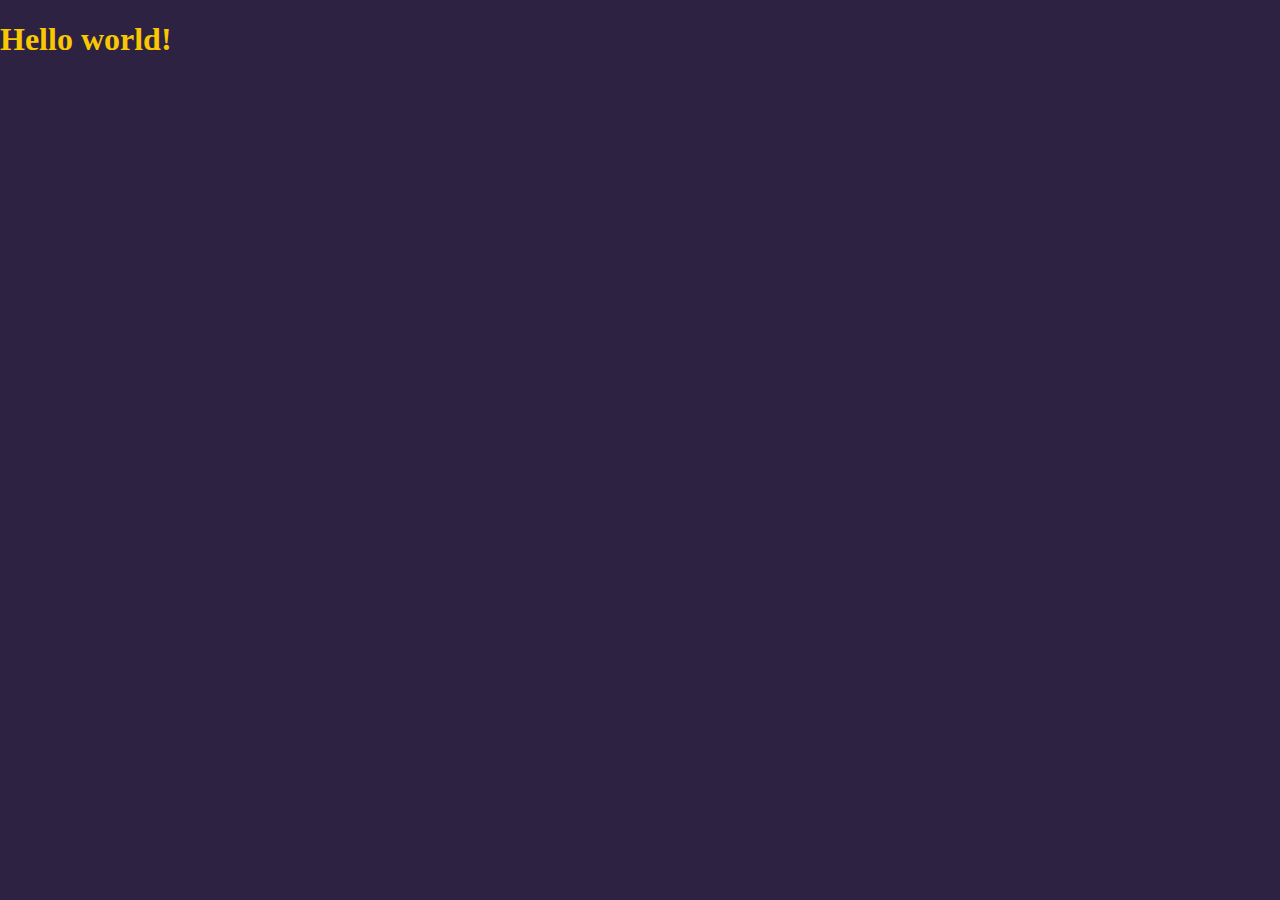
==== index.html @ 6880aee4 "Updates" ====
<!DOCTYPE html>
<html lang="en">
<head>
  <meta charset="UTF-8">
  <meta name="viewport" content="width=device-width, initial-scale=1.0">
  <meta http-equiv="X-UA-Compatible" content="ie=edge">
  <title>Document</title>
  <link rel="stylesheet" href="css/main.css">
</head>
<body>
  <h1>Hello world!</h1>
  
  <script src="js/main.js"></script>
</body>
</html>
---- css/main.css ----
/*! normalize.css v8.0.1 | MIT License | github.com/necolas/normalize.css */
/* Document
   ========================================================================== */
/**
 * 1. Correct the line height in all browsers.
 * 2. Prevent adjustments of font size after orientation changes in iOS.
 */
html {
  line-height: 1.15;
  /* 1 */
  -webkit-text-size-adjust: 100%;
  /* 2 */ }

/* Sections
   ========================================================================== */
/**
 * Remove the margin in all browsers.
 */
body {
  margin: 0; }

/**
 * Render the `main` element consistently in IE.
 */
main {
  display: block; }

/**
 * Correct the font size and margin on `h1` elements within `section` and
 * `article` contexts in Chrome, Firefox, and Safari.
 */
h1 {
  font-size: 2em;
  margin: 0.67em 0; }

/* Grouping content
   ========================================================================== */
/**
 * 1. Add the correct box sizing in Firefox.
 * 2. Show the overflow in Edge and IE.
 */
hr {
  -webkit-box-sizing: content-box;
          box-sizing: content-box;
  /* 1 */
  height: 0;
  /* 1 */
  overflow: visible;
  /* 2 */ }

/**
 * 1. Correct the inheritance and scaling of font size in all browsers.
 * 2. Correct the odd `em` font sizing in all browsers.
 */
pre {
  font-family: monospace, monospace;
  /* 1 */
  font-size: 1em;
  /* 2 */ }

/* Text-level semantics
   ========================================================================== */
/**
 * Remove the gray background on active links in IE 10.
 */
a {
  background-color: transparent; }

/**
 * 1. Remove the bottom border in Chrome 57-
 * 2. Add the correct text decoration in Chrome, Edge, IE, Opera, and Safari.
 */
abbr[title] {
  border-bottom: none;
  /* 1 */
  text-decoration: underline;
  /* 2 */
  -webkit-text-decoration: underline dotted;
          text-decoration: underline dotted;
  /* 2 */ }

/**
 * Add the correct font weight in Chrome, Edge, and Safari.
 */
b,
strong {
  font-weight: bolder; }

/**
 * 1. Correct the inheritance and scaling of font size in all browsers.
 * 2. Correct the odd `em` font sizing in all browsers.
 */
code,
kbd,
samp {
  font-family: monospace, monospace;
  /* 1 */
  font-size: 1em;
  /* 2 */ }

/**
 * Add the correct font size in all browsers.
 */
small {
  font-size: 80%; }

/**
 * Prevent `sub` and `sup` elements from affecting the line height in
 * all browsers.
 */
sub,
sup {
  font-size: 75%;
  line-height: 0;
  position: relative;
  vertical-align: baseline; }

sub {
  bottom: -0.25em; }

sup {
  top: -0.5em; }

/* Embedded content
   ========================================================================== */
/**
 * Remove the border on images inside links in IE 10.
 */
img {
  border-style: none; }

/* Forms
   ========================================================================== */
/**
 * 1. Change the font styles in all browsers.
 * 2. Remove the margin in Firefox and Safari.
 */
button,
input,
optgroup,
select,
textarea {
  font-family: inherit;
  /* 1 */
  font-size: 100%;
  /* 1 */
  line-height: 1.15;
  /* 1 */
  margin: 0;
  /* 2 */ }

/**
 * Show the overflow in IE.
 * 1. Show the overflow in Edge.
 */
button,
input {
  /* 1 */
  overflow: visible; }

/**
 * Remove the inheritance of text transform in Edge, Firefox, and IE.
 * 1. Remove the inheritance of text transform in Firefox.
 */
button,
select {
  /* 1 */
  text-transform: none; }

/**
 * Correct the inability to style clickable types in iOS and Safari.
 */
button,
[type="button"],
[type="reset"],
[type="submit"] {
  -webkit-appearance: button; }

/**
 * Remove the inner border and padding in Firefox.
 */
button::-moz-focus-inner,
[type="button"]::-moz-focus-inner,
[type="reset"]::-moz-focus-inner,
[type="submit"]::-moz-focus-inner {
  border-style: none;
  padding: 0; }

/**
 * Restore the focus styles unset by the previous rule.
 */
button:-moz-focusring,
[type="button"]:-moz-focusring,
[type="reset"]:-moz-focusring,
[type="submit"]:-moz-focusring {
  outline: 1px dotted ButtonText; }

/**
 * Correct the padding in Firefox.
 */
fieldset {
  padding: 0.35em 0.75em 0.625em; }

/**
 * 1. Correct the text wrapping in Edge and IE.
 * 2. Correct the color inheritance from `fieldset` elements in IE.
 * 3. Remove the padding so developers are not caught out when they zero out
 *    `fieldset` elements in all browsers.
 */
legend {
  -webkit-box-sizing: border-box;
          box-sizing: border-box;
  /* 1 */
  color: inherit;
  /* 2 */
  display: table;
  /* 1 */
  max-width: 100%;
  /* 1 */
  padding: 0;
  /* 3 */
  white-space: normal;
  /* 1 */ }

/**
 * Add the correct vertical alignment in Chrome, Firefox, and Opera.
 */
progress {
  vertical-align: baseline; }

/**
 * Remove the default vertical scrollbar in IE 10+.
 */
textarea {
  overflow: auto; }

/**
 * 1. Add the correct box sizing in IE 10.
 * 2. Remove the padding in IE 10.
 */
[type="checkbox"],
[type="radio"] {
  -webkit-box-sizing: border-box;
          box-sizing: border-box;
  /* 1 */
  padding: 0;
  /* 2 */ }

/**
 * Correct the cursor style of increment and decrement buttons in Chrome.
 */
[type="number"]::-webkit-inner-spin-button,
[type="number"]::-webkit-outer-spin-button {
  height: auto; }

/**
 * 1. Correct the odd appearance in Chrome and Safari.
 * 2. Correct the outline style in Safari.
 */
[type="search"] {
  -webkit-appearance: textfield;
  /* 1 */
  outline-offset: -2px;
  /* 2 */ }

/**
 * Remove the inner padding in Chrome and Safari on macOS.
 */
[type="search"]::-webkit-search-decoration {
  -webkit-appearance: none; }

/**
 * 1. Correct the inability to style clickable types in iOS and Safari.
 * 2. Change font properties to `inherit` in Safari.
 */
::-webkit-file-upload-button {
  -webkit-appearance: button;
  /* 1 */
  font: inherit;
  /* 2 */ }

/* Interactive
   ========================================================================== */
/*
 * Add the correct display in Edge, IE 10+, and Firefox.
 */
details {
  display: block; }

/*
 * Add the correct display in all browsers.
 */
summary {
  display: list-item; }

/* Misc
   ========================================================================== */
/**
 * Add the correct display in IE 10+.
 */
template {
  display: none; }

/**
 * Add the correct display in IE 10.
 */
[hidden] {
  display: none; }

html {
  -webkit-box-sizing: border-box;
          box-sizing: border-box; }

*, *:before, *:after {
  -webkit-box-sizing: inherit;
          box-sizing: inherit; }

body {
  color: #F9C802;
  background: #2D2241; }

/*# sourceMappingURL=main.css.map */
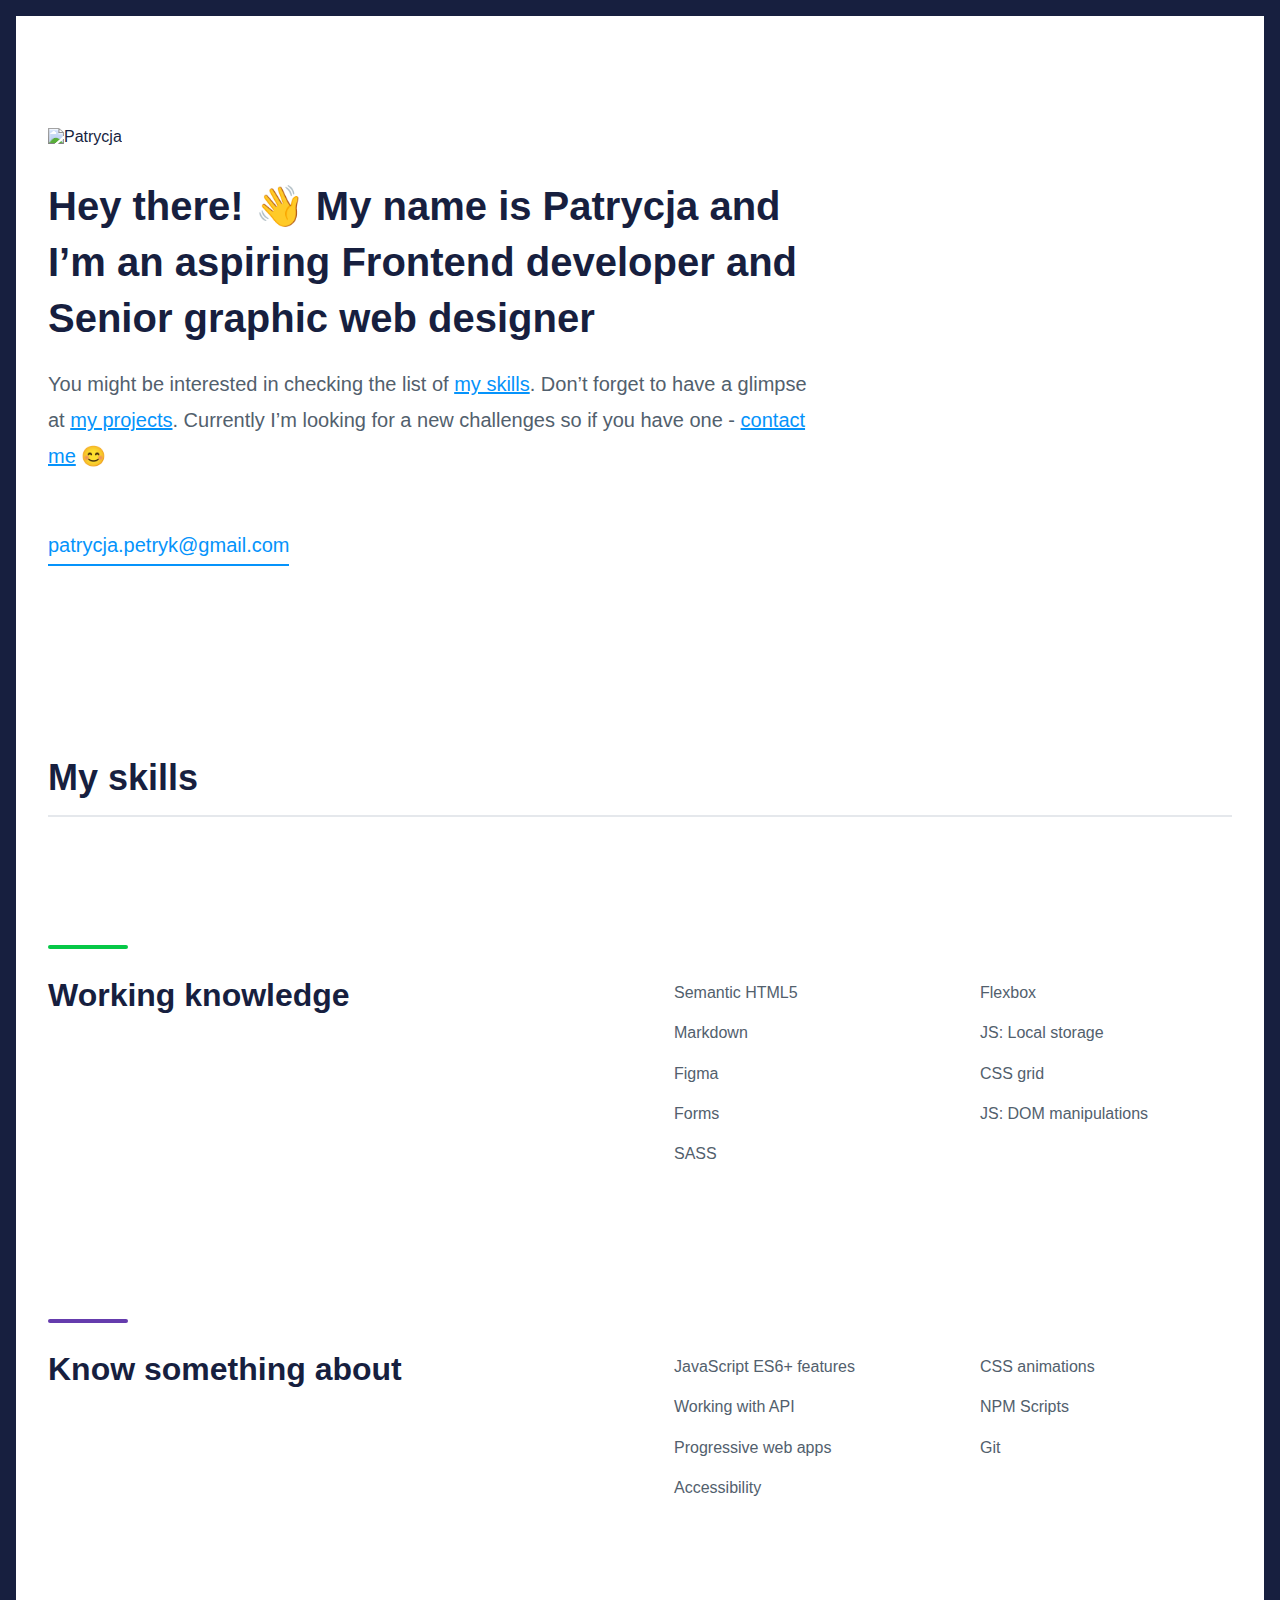
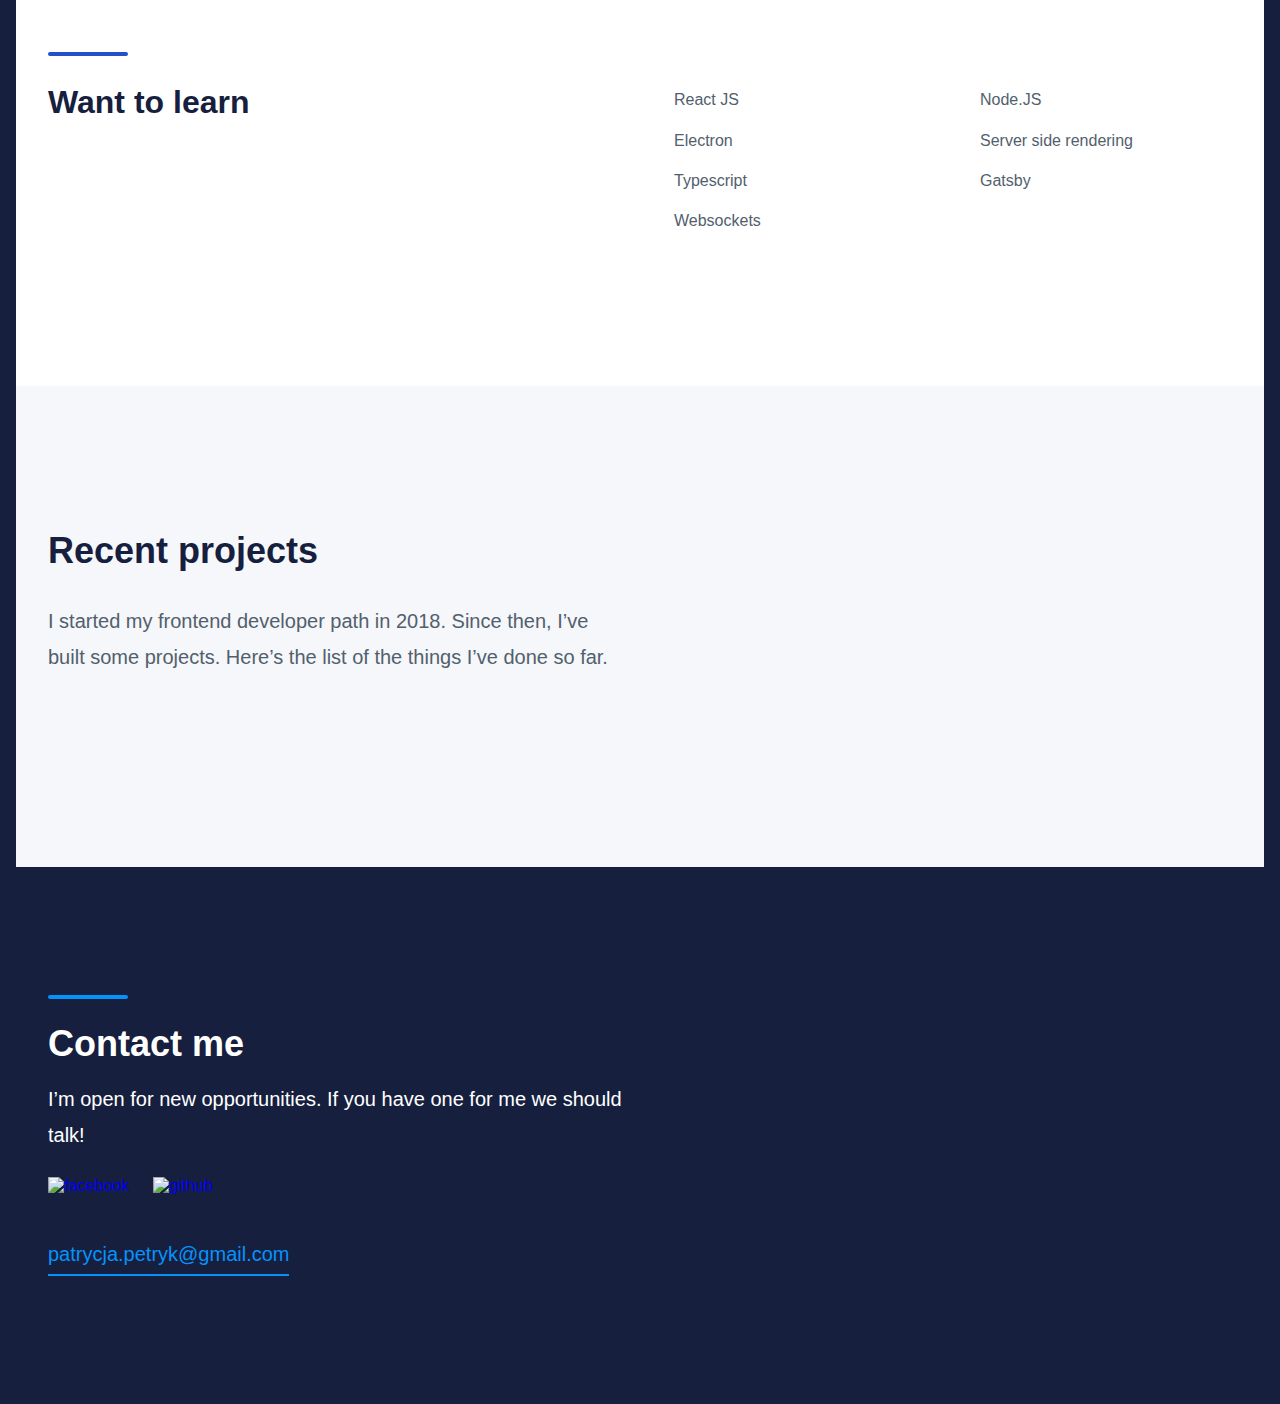
==== commit ed4b45fe: "Updates" ====
--- a/index.html
+++ b/index.html
@@ -1,15 +1,134 @@
 <!DOCTYPE html>
 <html lang="en">
+
 <head>
   <meta charset="UTF-8">
   <meta name="viewport" content="width=device-width, initial-scale=1.0">
   <meta http-equiv="X-UA-Compatible" content="ie=edge">
-  <title>Document</title>
+  <title>Patrycja Github CV</title>
   <link rel="stylesheet" href="css/main.css">
 </head>
+
 <body>
-  <h1>Hello world!</h1>
-  
+  <main>
+    <section class="hero">
+      <img src="assets/img/avatar.png" class="hero__image" alt="Patrycja" />
+
+      <h1 class="hero__title">Hey there! 👋 My name is Patrycja and I’m an aspiring Frontend developer and Senior
+        graphic web designer</h1>
+
+      <p class="hero__description">
+        You might be interested in checking the list of <a class="hero__link" href="#my-skills">my skills</a>. Don’t
+        forget to have a glimpse at <a class="hero__link" href="#my-projects">my projects</a>.
+        Currently I’m looking for a new challenges so if you have one - <a class="hero__link" href="#contact">contact
+          me</a> 😊
+      </p>
+
+      <a class="hero__mail" href="mailto:patrycja.petryk@gmail.com">patrycja.petryk@gmail.com</a>
+
+    </section>
+
+    <section id="my-skills" class="skills">
+
+      <h2 class="skills__title">My skills</h2>
+
+      <section class="skills-list">
+        <h3 class="skills-list__title">Working knowledge</h3>
+
+        <ul class="skills-list__list">
+          <li class="skills-list__item">Semantic HTML5</li>
+          <li class="skills-list__item">Flexbox
+          </li>
+          <li class="skills-list__item">Markdown</li>
+          <li class="skills-list__item">JS: Local storage</li>
+          <li class="skills-list__item">Figma</li>
+          <li class="skills-list__item">CSS grid</li>
+          <li class="skills-list__item">Forms</li>
+          <li class="skills-list__item">JS: DOM manipulations
+          </li>
+          <li class="skills-list__item">SASS</li>
+        </ul>
+
+      </section>
+
+      <section class="skills-list skills-list--violet">
+        <h3 class="skills-list__title">Know something about</h3>
+
+        <ul class="skills-list__list">
+          <li class="skills-list__item">JavaScript ES6+ features
+          </li>
+          <li class="skills-list__item">CSS animations
+          </li>
+          <li class="skills-list__item">Working with API
+          </li>
+          <li class="skills-list__item">NPM Scripts</li>
+          <li class="skills-list__item">Progressive web apps</li>
+          <li class="skills-list__item">Git
+          </li>
+          <li class="skills-list__item">Accessibility</li>
+        </ul>
+
+      </section>
+
+      <section class="skills-list skills-list--blue">
+        <h3 class="skills-list__title">Want to learn</h3>
+
+        <ul class="skills-list__list">
+          <li class="skills-list__item">React JS</li>
+          <li class="skills-list__item">Node.JS
+          </li>
+          <li class="skills-list__item">Electron</li>
+          <li class="skills-list__item">Server side rendering</li>
+          <li class="skills-list__item">Typescript</li>
+          <li class="skills-list__item">Gatsby</li>
+          <li class="skills-list__item">Websockets</li>
+        </ul>
+
+      </section>
+
+    </section>
+
+    <section id="my-projects" class="projects">
+
+      <h2 class="projects__title">Recent projects</h2>
+
+      <div class="container">
+        <p class="projects__description">I started my frontend developer path in 2018. Since then, I’ve built some
+          projects. Here’s the list of the things I’ve done so far.</p>
+        <ul class="projects-list projects-list--js">
+        </ul>
+      </div>
+
+    </section>
+
+    <footer class="contact" id="contact">
+
+      <h2 class="contact__title">Contact me</h2>
+
+      <div class="container">
+
+        <p class="contact__description">I’m open for new opportunities. If you have one for me we should talk!</p>
+
+        <ul class="social">
+          <li class="social__item">
+            <a class="social__link" href="#">
+              <img class="social__icon" src="assets/img/icon-fb.svg" alt="facebook"></a>
+          </li>
+          <li class="social__item">
+            <a class="social__link" href="#">
+              <img class="social__icon" src="assets/img/icon-github.svg" alt="github"></a>
+          </li>
+        </ul>
+
+        <a class="contact__mail" href="mailto:patrycja.petryk@gmail.com">patrycja.petryk@gmail.com</a>
+
+      </div>
+
+    </footer>
+
+  </main>
+
   <script src="js/main.js"></script>
 </body>
+
 </html>--- a/css/main.css
+++ b/css/main.css
@@ -5,6 +5,7 @@
  * 1. Correct the line height in all browsers.
  * 2. Prevent adjustments of font size after orientation changes in iOS.
  */
+@import url("https://fonts.googleapis.com/css?family=Montserrat:300,400,500,600&display=swap&subset=latin-ext");
 html {
   line-height: 1.15;
   /* 1 */
@@ -307,16 +308,312 @@
 [hidden] {
   display: none; }
 
+.contact {
+  background: #171F3F;
+  color: #fff;
+  padding-bottom: calc(8rem - 16px); }
+  .contact__description {
+    font-weight: 300;
+    font-size: 1.25rem;
+    line-height: 2.25rem;
+    max-width: 580px;
+    margin: 0 0 1.5rem; }
+  .contact__mail {
+    color: #0593FB;
+    font-weight: 500;
+    font-size: 1.25rem;
+    text-decoration: none;
+    padding-bottom: 8px;
+    border-bottom: 2px solid #0593FB;
+    display: inline-block;
+    margin: 3rem 0 0 0; }
+  .contact__title {
+    font-size: 2.25rem;
+    margin: 0 auto 1rem;
+    font-style: normal;
+    font-weight: 600;
+    padding: 8rem 16px 0;
+    max-width: 1216px; }
+    .contact__title::before {
+      content: '';
+      width: 80px;
+      height: 4px;
+      display: block;
+      background: #0593FB;
+      border-radius: 8px;
+      margin-bottom: 1.5rem; }
+
+.social {
+  list-style-type: none;
+  margin: 0;
+  padding: 0;
+  display: -webkit-box;
+  display: -ms-flexbox;
+  display: flex; }
+  .social__item + .social__item {
+    margin-left: 1.5rem; }
+  .social__link {
+    text-decoration: none; }
+
+.hero {
+  max-width: 1216px;
+  padding: calc(8rem - 16px) 16px 11.5rem;
+  margin: 0 auto; }
+  @media (max-width: 767px) {
+    .hero {
+      padding: 64px 16px 120px; } }
+  .hero__description {
+    color: #52606D;
+    font-style: normal;
+    font-weight: 300;
+    font-size: 1.25rem;
+    line-height: 2.25rem;
+    max-width: 780px;
+    margin-bottom: 3.75rem; }
+  .hero__image {
+    width: 120px;
+    height: 120px; }
+    @media (max-width: 767px) {
+      .hero__image {
+        width: 80px;
+        height: 80px; } }
+  .hero__link {
+    color: #0593FB;
+    font-weight: 500; }
+  .hero__mail {
+    color: #0593FB;
+    font-weight: 500;
+    font-size: 1.25rem;
+    text-decoration: none;
+    padding-bottom: 8px;
+    border-bottom: 2px solid #0593FB; }
+  .hero__title {
+    font-style: normal;
+    font-weight: 600;
+    font-size: 2.5rem;
+    line-height: 3.5rem;
+    max-width: 780px;
+    margin: 2rem 0 1rem; }
+    @media (max-width: 767px) {
+      .hero__title {
+        margin: 16px 0 8px; } }
+
+.projects {
+  background: #F5F7FA;
+  padding: 8rem 0; }
+  .projects__description {
+    font-weight: 300;
+    font-size: 1.25rem;
+    line-height: 2.25rem;
+    color: #52606D;
+    max-width: 580px;
+    margin: 0 0 4rem; }
+  .projects__title {
+    font-size: 2.25rem;
+    margin: 0 auto 1rem;
+    font-style: normal;
+    font-weight: 600;
+    padding: 1rem 16px;
+    max-width: 1216px; }
+
+.projects-list {
+  display: -ms-grid;
+  display: grid;
+  -ms-grid-columns: 1fr 1fr;
+  grid-template-columns: 1fr 1fr;
+  -webkit-column-gap: 1.5rem;
+     -moz-column-gap: 1.5rem;
+          column-gap: 1.5rem;
+  row-gap: 1.5rem;
+  margin: 0;
+  padding: 0;
+  list-style-type: none; }
+  @media (max-width: 767px) {
+    .projects-list {
+      grid-template-columns: repeat(auto-fill, minmax(290px, 1fr)); } }
+
+.project {
+  background: #fff;
+  -webkit-box-shadow: 0px 6px 16px rgba(24, 41, 67, 0.09);
+          box-shadow: 0px 6px 16px rgba(24, 41, 67, 0.09);
+  border-radius: 8px;
+  overflow: hidden;
+  display: -webkit-box;
+  display: -ms-flexbox;
+  display: flex;
+  -webkit-box-orient: vertical;
+  -webkit-box-direction: normal;
+      -ms-flex-direction: column;
+          flex-direction: column;
+  -webkit-box-pack: justify;
+      -ms-flex-pack: justify;
+          justify-content: space-between; }
+  .project__container {
+    padding: 3rem; }
+  .project__description {
+    font-style: normal;
+    font-weight: 300;
+    font-size: 1.125rem;
+    line-height: 2rem;
+    margin: 0; }
+  .project__footer {
+    background: #F5F7FA;
+    padding: 1rem 3rem;
+    text-align: right; }
+  .project__link {
+    color: #0593FB;
+    font-weight: 500;
+    font-size: 1.125rem;
+    text-decoration: none;
+    line-height: 2rem;
+    display: -webkit-inline-box;
+    display: -ms-inline-flexbox;
+    display: inline-flex;
+    -webkit-box-align: center;
+        -ms-flex-align: center;
+            align-items: center; }
+    .project__link + .project__link {
+      margin-left: 50px;
+      position: relative; }
+      .project__link + .project__link::after {
+        content: '';
+        height: 2rem;
+        width: 2px;
+        background: #CBD2D9;
+        display: block;
+        border-radius: 2px;
+        position: absolute;
+        left: -26px;
+        top: 2px;
+        pointer-events: none; }
+    .project__link::before {
+      content: '';
+      display: block;
+      margin-right: 8px;
+      width: 24px;
+      height: 24px;
+      background: url("../assets/img/demo.svg") center center no-repeat; }
+    .project__link--code::before {
+      background: url("../assets/img/source.svg") center center no-repeat; }
+  .project__title {
+    font-style: normal;
+    font-weight: 600;
+    font-size: 1.25rem;
+    line-height: 2.25rem;
+    margin: 1rem 0 .5rem; }
+
+.skills {
+  max-width: 1216px;
+  padding: 0 16px;
+  margin: 0 auto 8rem; }
+  .skills__title {
+    font-size: 2.25rem;
+    margin: 0;
+    font-style: normal;
+    font-weight: 600;
+    padding: 1rem 0;
+    border-bottom: 2px solid #E5E8EC; }
+    @media (max-width: 767px) {
+      .skills__title {
+        text-align: center; } }
+
+.skills-list {
+  display: -ms-grid;
+  display: grid;
+  padding: 8rem 0 0;
+  -ms-grid-columns: 1fr 1fr;
+  grid-template-columns: 1fr 1fr;
+  -webkit-column-gap: .5rem;
+     -moz-column-gap: .5rem;
+          column-gap: .5rem; }
+  @media (max-width: 767px) {
+    .skills-list {
+      -ms-grid-columns: 1fr;
+      grid-template-columns: 1fr;
+      padding: 5rem 0 0; } }
+  .skills-list__item {
+    color: #52606D;
+    padding: 11px 0 11px 30px;
+    position: relative; }
+    @media (max-width: 767px) {
+      .skills-list__item {
+        padding-left: 20px; } }
+    .skills-list__item::before {
+      position: absolute;
+      top: 10px;
+      left: 0;
+      content: '';
+      display: block;
+      width: 18px;
+      height: 18px;
+      background: url("../assets/img/check-green.svg"); }
+      .skills-list--violet .skills-list__item::before {
+        background-image: url("../assets/img/check-violet.svg"); }
+      .skills-list--blue .skills-list__item::before {
+        background-image: url("../assets/img/check-blue.svg"); }
+      @media (max-width: 767px) {
+        .skills-list__item::before {
+          width: 12px;
+          height: 12px;
+          top: 11px;
+          background-size: contain; } }
+  .skills-list__list {
+    display: -ms-grid;
+    display: grid;
+    grid-template-columns: repeat(auto-fill, minmax(260px, 1fr));
+    list-style-type: none;
+    padding: 0;
+    margin-top: calc(1.5rem + 4px);
+    -webkit-column-gap: 1.5rem;
+       -moz-column-gap: 1.5rem;
+            column-gap: 1.5rem; }
+  .skills-list__title {
+    font-weight: 600;
+    font-size: 2rem;
+    line-height: 2.75rem;
+    margin: 0; }
+    .skills-list__title::before {
+      content: '';
+      width: 80px;
+      height: 4px;
+      display: block;
+      background: #06C847;
+      border-radius: 8px;
+      margin-bottom: 1.5rem; }
+      .skills-list--violet .skills-list__title::before {
+        background: #653CAD; }
+      .skills-list--blue .skills-list__title::before {
+        background: #2251CC; }
+
 html {
   -webkit-box-sizing: border-box;
-          box-sizing: border-box; }
-
-*, *:before, *:after {
+          box-sizing: border-box;
+  font-size: 16px;
+  scroll-behavior: smooth; }
+  @media (max-width: 767px) {
+    html {
+      font-size: 11px; } }
+
+*,
+*:before,
+*:after {
   -webkit-box-sizing: inherit;
           box-sizing: inherit; }
 
 body {
-  color: #F9C802;
-  background: #2D2241; }
+  color: #171F3F;
+  background: #fff;
+  font-family: 'Poppins', sans-serif;
+  border: 16px solid #171F3F;
+  -webkit-font-smoothing: antialiased;
+  -moz-osx-font-smoothing: grayscale; }
+  @media (max-width: 767px) {
+    body {
+      border: none; } }
+
+.container {
+  max-width: 1216px;
+  padding: 0 16px;
+  margin: 0 auto; }
 
 /*# sourceMappingURL=main.css.map */
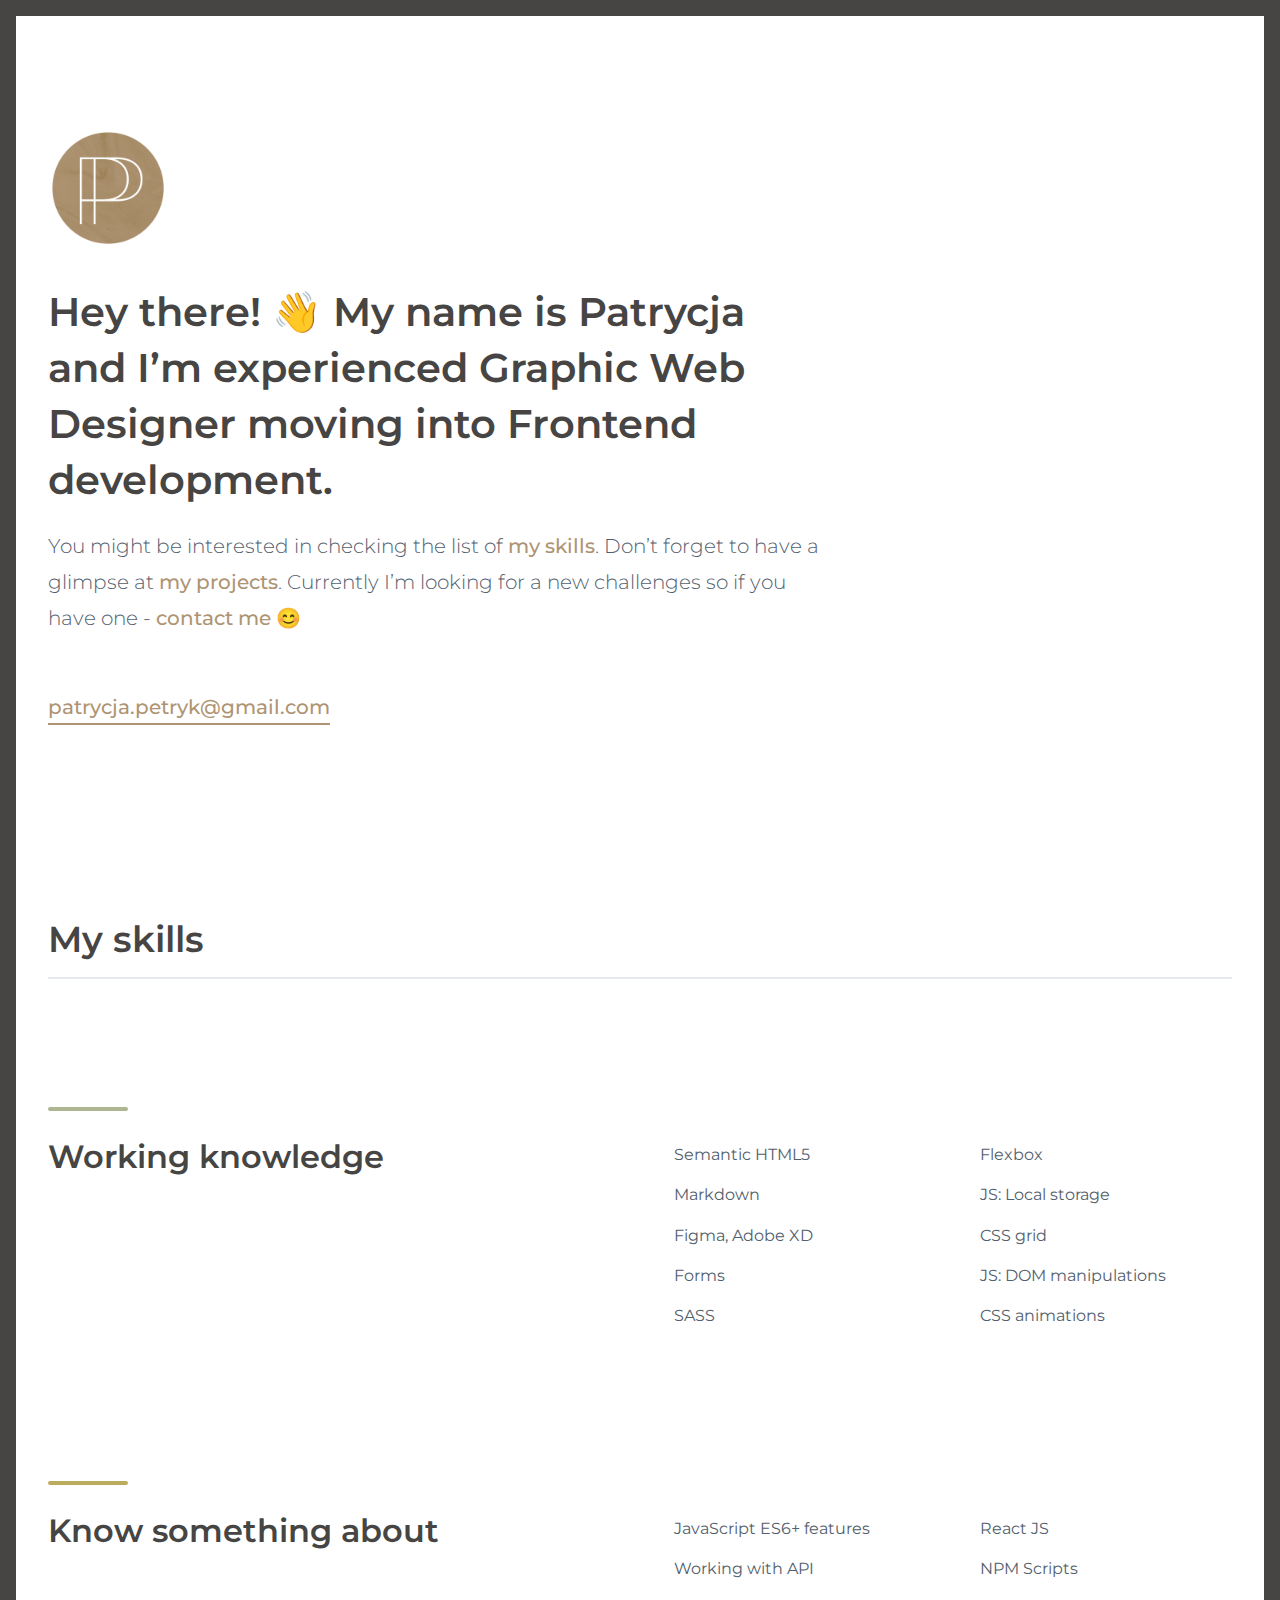
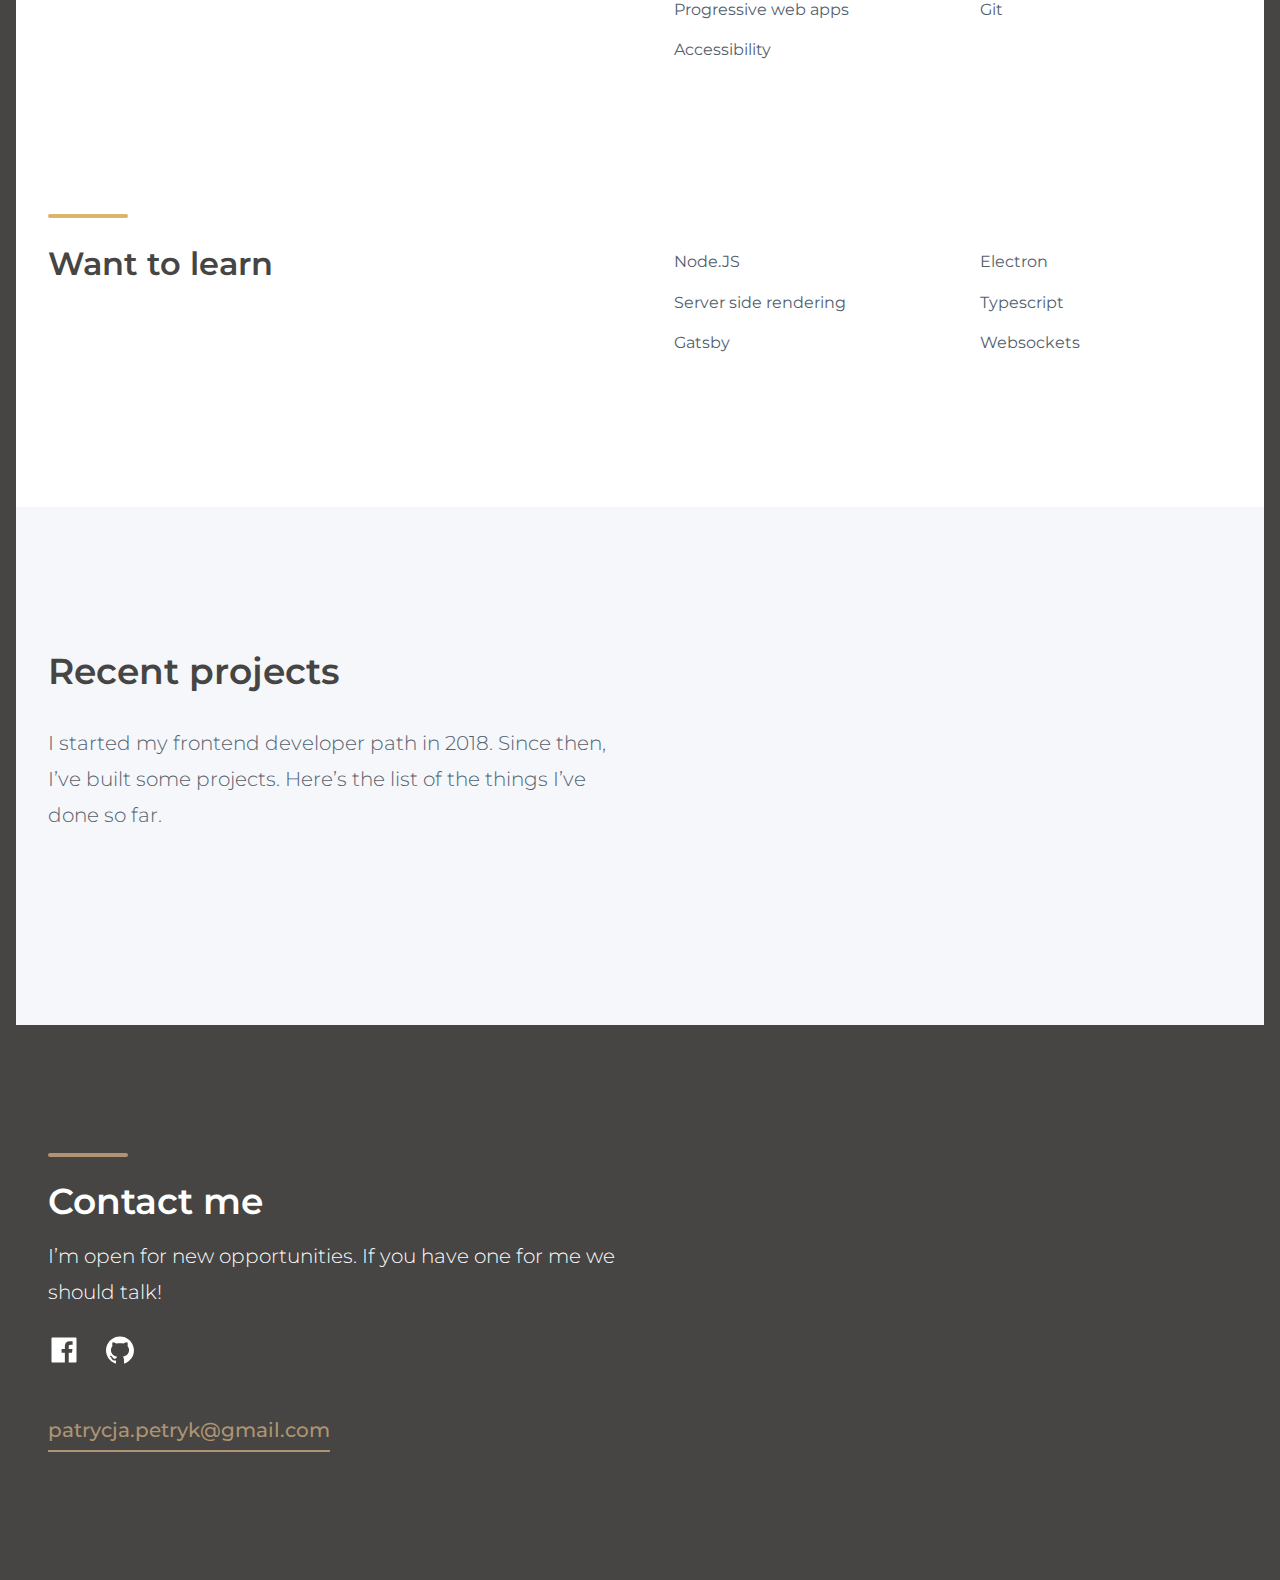
==== commit bc4327a5: "Updates" ====
--- a/index.html
+++ b/index.html
@@ -1,134 +1,133 @@
 <!DOCTYPE html>
 <html lang="en">
+	<head>
+		<meta charset="UTF-8" />
+		<meta name="viewport" content="width=device-width, initial-scale=1.0" />
+		<meta http-equiv="X-UA-Compatible" content="ie=edge" />
+		<title>Patrycja Github CV</title>
+		<link rel="stylesheet" href="css/main.css" />
+	</head>
 
-<head>
-  <meta charset="UTF-8">
-  <meta name="viewport" content="width=device-width, initial-scale=1.0">
-  <meta http-equiv="X-UA-Compatible" content="ie=edge">
-  <title>Patrycja Github CV</title>
-  <link rel="stylesheet" href="css/main.css">
-</head>
+	<body>
+		<main>
+			<section class="hero">
+				<!-- <img src="assets/img/avatar.png" class="hero__image" alt="Patrycja" /> -->
+				<img src="assets/img/ppr.png" class="hero__image" alt="Patrycja" />
 
-<body>
-  <main>
-    <section class="hero">
-      <img src="assets/img/avatar.png" class="hero__image" alt="Patrycja" />
+				<h1 class="hero__title">
+					Hey there! 👋 My name is Patrycja and I’m experienced Graphic Web
+					Designer moving into Frontend development.
+				</h1>
 
-      <h1 class="hero__title">Hey there! 👋 My name is Patrycja and I’m an aspiring Frontend developer and Senior
-        graphic web designer</h1>
+				<p class="hero__description">
+					You might be interested in checking the list of
+					<a class="hero__link" href="#my-skills">my skills</a>. Don’t forget to
+					have a glimpse at
+					<a class="hero__link" href="#my-projects">my projects</a>. Currently
+					I’m looking for a new challenges so if you have one -
+					<a class="hero__link" href="#contact">contact me</a> 😊
+				</p>
 
-      <p class="hero__description">
-        You might be interested in checking the list of <a class="hero__link" href="#my-skills">my skills</a>. Don’t
-        forget to have a glimpse at <a class="hero__link" href="#my-projects">my projects</a>.
-        Currently I’m looking for a new challenges so if you have one - <a class="hero__link" href="#contact">contact
-          me</a> 😊
-      </p>
+				<a class="hero__mail" href="mailto:patrycja.petryk@gmail.com"
+					>patrycja.petryk@gmail.com</a
+				>
+			</section>
 
-      <a class="hero__mail" href="mailto:patrycja.petryk@gmail.com">patrycja.petryk@gmail.com</a>
+			<section id="my-skills" class="skills">
+				<h2 class="skills__title">My skills</h2>
 
-    </section>
+				<section class="skills-list">
+					<h3 class="skills-list__title">Working knowledge</h3>
 
-    <section id="my-skills" class="skills">
+					<ul class="skills-list__list">
+						<li class="skills-list__item">Semantic HTML5</li>
+						<li class="skills-list__item">Flexbox</li>
+						<li class="skills-list__item">Markdown</li>
+						<li class="skills-list__item">JS: Local storage</li>
+						<li class="skills-list__item">Figma, Adobe XD</li>
+						<li class="skills-list__item">CSS grid</li>
+						<li class="skills-list__item">Forms</li>
+						<li class="skills-list__item">JS: DOM manipulations</li>
+						<li class="skills-list__item">SASS</li>
+						<li class="skills-list__item">CSS animations</li>
+					</ul>
+				</section>
 
-      <h2 class="skills__title">My skills</h2>
+				<section class="skills-list skills-list--yellow">
+					<h3 class="skills-list__title">Know something about</h3>
 
-      <section class="skills-list">
-        <h3 class="skills-list__title">Working knowledge</h3>
+					<ul class="skills-list__list">
+						<li class="skills-list__item">JavaScript ES6+ features</li>
+						<li class="skills-list__item">React JS</li>
+						<li class="skills-list__item">Working with API</li>
+						<li class="skills-list__item">NPM Scripts</li>
+						<li class="skills-list__item">Progressive web apps</li>
+						<li class="skills-list__item">Git</li>
+						<li class="skills-list__item">Accessibility</li>
+					</ul>
+				</section>
 
-        <ul class="skills-list__list">
-          <li class="skills-list__item">Semantic HTML5</li>
-          <li class="skills-list__item">Flexbox
-          </li>
-          <li class="skills-list__item">Markdown</li>
-          <li class="skills-list__item">JS: Local storage</li>
-          <li class="skills-list__item">Figma</li>
-          <li class="skills-list__item">CSS grid</li>
-          <li class="skills-list__item">Forms</li>
-          <li class="skills-list__item">JS: DOM manipulations
-          </li>
-          <li class="skills-list__item">SASS</li>
-        </ul>
+				<section class="skills-list skills-list--happy-yellow">
+					<h3 class="skills-list__title">Want to learn</h3>
 
-      </section>
+					<ul class="skills-list__list">
+						<li class="skills-list__item">Node.JS</li>
+						<li class="skills-list__item">Electron</li>
+						<li class="skills-list__item">Server side rendering</li>
+						<li class="skills-list__item">Typescript</li>
+						<li class="skills-list__item">Gatsby</li>
+						<li class="skills-list__item">Websockets</li>
+					</ul>
+				</section>
+			</section>
 
-      <section class="skills-list skills-list--violet">
-        <h3 class="skills-list__title">Know something about</h3>
+			<section id="my-projects" class="projects">
+				<h2 class="projects__title">Recent projects</h2>
 
-        <ul class="skills-list__list">
-          <li class="skills-list__item">JavaScript ES6+ features
-          </li>
-          <li class="skills-list__item">CSS animations
-          </li>
-          <li class="skills-list__item">Working with API
-          </li>
-          <li class="skills-list__item">NPM Scripts</li>
-          <li class="skills-list__item">Progressive web apps</li>
-          <li class="skills-list__item">Git
-          </li>
-          <li class="skills-list__item">Accessibility</li>
-        </ul>
+				<div class="container">
+					<p class="projects__description">
+						I started my frontend developer path in 2018. Since then, I’ve built
+						some projects. Here’s the list of the things I’ve done so far.
+					</p>
+					<ul class="projects-list projects-list--js"></ul>
+				</div>
+			</section>
 
-      </section>
+			<footer class="contact" id="contact">
+				<h2 class="contact__title">Contact me</h2>
 
-      <section class="skills-list skills-list--blue">
-        <h3 class="skills-list__title">Want to learn</h3>
+				<div class="container">
+					<p class="contact__description">
+						I’m open for new opportunities. If you have one for me we should
+						talk!
+					</p>
 
-        <ul class="skills-list__list">
-          <li class="skills-list__item">React JS</li>
-          <li class="skills-list__item">Node.JS
-          </li>
-          <li class="skills-list__item">Electron</li>
-          <li class="skills-list__item">Server side rendering</li>
-          <li class="skills-list__item">Typescript</li>
-          <li class="skills-list__item">Gatsby</li>
-          <li class="skills-list__item">Websockets</li>
-        </ul>
+					<ul class="social">
+						<li class="social__item">
+							<a class="social__link" href="#">
+								<img
+									class="social__icon"
+									src="assets/img/icon-fb.svg"
+									alt="facebook"
+							/></a>
+						</li>
+						<li class="social__item">
+							<a class="social__link" href="#">
+								<img
+									class="social__icon"
+									src="assets/img/icon-github.svg"
+									alt="github"
+							/></a>
+						</li>
+					</ul>
 
-      </section>
+					<a class="contact__mail" href="mailto:patrycja.petryk@gmail.com"
+						>patrycja.petryk@gmail.com</a
+					>
+				</div>
+			</footer>
+		</main>
 
-    </section>
-
-    <section id="my-projects" class="projects">
-
-      <h2 class="projects__title">Recent projects</h2>
-
-      <div class="container">
-        <p class="projects__description">I started my frontend developer path in 2018. Since then, I’ve built some
-          projects. Here’s the list of the things I’ve done so far.</p>
-        <ul class="projects-list projects-list--js">
-        </ul>
-      </div>
-
-    </section>
-
-    <footer class="contact" id="contact">
-
-      <h2 class="contact__title">Contact me</h2>
-
-      <div class="container">
-
-        <p class="contact__description">I’m open for new opportunities. If you have one for me we should talk!</p>
-
-        <ul class="social">
-          <li class="social__item">
-            <a class="social__link" href="#">
-              <img class="social__icon" src="assets/img/icon-fb.svg" alt="facebook"></a>
-          </li>
-          <li class="social__item">
-            <a class="social__link" href="#">
-              <img class="social__icon" src="assets/img/icon-github.svg" alt="github"></a>
-          </li>
-        </ul>
-
-        <a class="contact__mail" href="mailto:patrycja.petryk@gmail.com">patrycja.petryk@gmail.com</a>
-
-      </div>
-
-    </footer>
-
-  </main>
-
-  <script src="js/main.js"></script>
-</body>
-
-</html>+		<script src="js/main.js"></script>
+	</body>
+</html>
--- a/css/main.css
+++ b/css/main.css
@@ -309,7 +309,7 @@
   display: none; }
 
 .contact {
-  background: #171F3F;
+  background: #464543;
   color: #fff;
   padding-bottom: calc(8rem - 16px); }
   .contact__description {
@@ -319,12 +319,12 @@
     max-width: 580px;
     margin: 0 0 1.5rem; }
   .contact__mail {
-    color: #0593FB;
+    color: #ae9473;
     font-weight: 500;
     font-size: 1.25rem;
     text-decoration: none;
     padding-bottom: 8px;
-    border-bottom: 2px solid #0593FB;
+    border-bottom: 2px solid #ae9473;
     display: inline-block;
     margin: 3rem 0 0 0; }
   .contact__title {
@@ -335,11 +335,11 @@
     padding: 8rem 16px 0;
     max-width: 1216px; }
     .contact__title::before {
-      content: '';
+      content: "";
       width: 80px;
       height: 4px;
       display: block;
-      background: #0593FB;
+      background: #ae9473;
       border-radius: 8px;
       margin-bottom: 1.5rem; }
 
@@ -363,7 +363,7 @@
     .hero {
       padding: 64px 16px 120px; } }
   .hero__description {
-    color: #52606D;
+    color: #52606d;
     font-style: normal;
     font-weight: 300;
     font-size: 1.25rem;
@@ -378,15 +378,16 @@
         width: 80px;
         height: 80px; } }
   .hero__link {
-    color: #0593FB;
-    font-weight: 500; }
+    color: #ae9473;
+    font-weight: 500;
+    text-decoration: none; }
   .hero__mail {
-    color: #0593FB;
+    color: #ae9473;
     font-weight: 500;
     font-size: 1.25rem;
     text-decoration: none;
-    padding-bottom: 8px;
-    border-bottom: 2px solid #0593FB; }
+    padding-bottom: 4px;
+    border-bottom: 2px solid #ae9473; }
   .hero__title {
     font-style: normal;
     font-weight: 600;
@@ -399,13 +400,13 @@
         margin: 16px 0 8px; } }
 
 .projects {
-  background: #F5F7FA;
+  background: #f5f7fa;
   padding: 8rem 0; }
   .projects__description {
     font-weight: 300;
     font-size: 1.25rem;
     line-height: 2.25rem;
-    color: #52606D;
+    color: #52606d;
     max-width: 580px;
     margin: 0 0 4rem; }
   .projects__title {
@@ -434,8 +435,8 @@
 
 .project {
   background: #fff;
-  -webkit-box-shadow: 0px 6px 16px rgba(24, 41, 67, 0.09);
-          box-shadow: 0px 6px 16px rgba(24, 41, 67, 0.09);
+  -webkit-box-shadow: 0px 0px 16px rgba(24, 41, 67, 0.07);
+          box-shadow: 0px 0px 16px rgba(24, 41, 67, 0.07);
   border-radius: 8px;
   overflow: hidden;
   display: -webkit-box;
@@ -457,11 +458,11 @@
     line-height: 2rem;
     margin: 0; }
   .project__footer {
-    background: #F5F7FA;
+    background: #f5f7fa;
     padding: 1rem 3rem;
     text-align: right; }
   .project__link {
-    color: #0593FB;
+    color: #ae9473;
     font-weight: 500;
     font-size: 1.125rem;
     text-decoration: none;
@@ -476,10 +477,10 @@
       margin-left: 50px;
       position: relative; }
       .project__link + .project__link::after {
-        content: '';
+        content: "";
         height: 2rem;
         width: 2px;
-        background: #CBD2D9;
+        background: #cbd2d9;
         display: block;
         border-radius: 2px;
         position: absolute;
@@ -487,7 +488,7 @@
         top: 2px;
         pointer-events: none; }
     .project__link::before {
-      content: '';
+      content: "";
       display: block;
       margin-right: 8px;
       width: 24px;
@@ -500,7 +501,7 @@
     font-weight: 600;
     font-size: 1.25rem;
     line-height: 2.25rem;
-    margin: 1rem 0 .5rem; }
+    margin: 1rem 0 0.5rem; }
 
 .skills {
   max-width: 1216px;
@@ -512,7 +513,7 @@
     font-style: normal;
     font-weight: 600;
     padding: 1rem 0;
-    border-bottom: 2px solid #E5E8EC; }
+    border-bottom: 2px solid #e5e8ec; }
     @media (max-width: 767px) {
       .skills__title {
         text-align: center; } }
@@ -523,40 +524,21 @@
   padding: 8rem 0 0;
   -ms-grid-columns: 1fr 1fr;
   grid-template-columns: 1fr 1fr;
-  -webkit-column-gap: .5rem;
-     -moz-column-gap: .5rem;
-          column-gap: .5rem; }
+  -webkit-column-gap: 0.5rem;
+     -moz-column-gap: 0.5rem;
+          column-gap: 0.5rem; }
   @media (max-width: 767px) {
     .skills-list {
       -ms-grid-columns: 1fr;
       grid-template-columns: 1fr;
       padding: 5rem 0 0; } }
   .skills-list__item {
-    color: #52606D;
+    color: #52606d;
     padding: 11px 0 11px 30px;
     position: relative; }
     @media (max-width: 767px) {
       .skills-list__item {
         padding-left: 20px; } }
-    .skills-list__item::before {
-      position: absolute;
-      top: 10px;
-      left: 0;
-      content: '';
-      display: block;
-      width: 18px;
-      height: 18px;
-      background: url("../assets/img/check-green.svg"); }
-      .skills-list--violet .skills-list__item::before {
-        background-image: url("../assets/img/check-violet.svg"); }
-      .skills-list--blue .skills-list__item::before {
-        background-image: url("../assets/img/check-blue.svg"); }
-      @media (max-width: 767px) {
-        .skills-list__item::before {
-          width: 12px;
-          height: 12px;
-          top: 11px;
-          background-size: contain; } }
   .skills-list__list {
     display: -ms-grid;
     display: grid;
@@ -573,17 +555,17 @@
     line-height: 2.75rem;
     margin: 0; }
     .skills-list__title::before {
-      content: '';
+      content: "";
       width: 80px;
       height: 4px;
       display: block;
-      background: #06C847;
+      background: #adb591;
       border-radius: 8px;
       margin-bottom: 1.5rem; }
-      .skills-list--violet .skills-list__title::before {
-        background: #653CAD; }
-      .skills-list--blue .skills-list__title::before {
-        background: #2251CC; }
+      .skills-list--yellow .skills-list__title::before {
+        background: #bcac5e; }
+      .skills-list--happy-yellow .skills-list__title::before {
+        background: #dab56b; }
 
 html {
   -webkit-box-sizing: border-box;
@@ -601,10 +583,10 @@
           box-sizing: inherit; }
 
 body {
-  color: #171F3F;
+  color: #464543;
   background: #fff;
-  font-family: 'Poppins', sans-serif;
-  border: 16px solid #171F3F;
+  font-family: "Montserrat", sans-serif;
+  border: 16px solid #464543;
   -webkit-font-smoothing: antialiased;
   -moz-osx-font-smoothing: grayscale; }
   @media (max-width: 767px) {
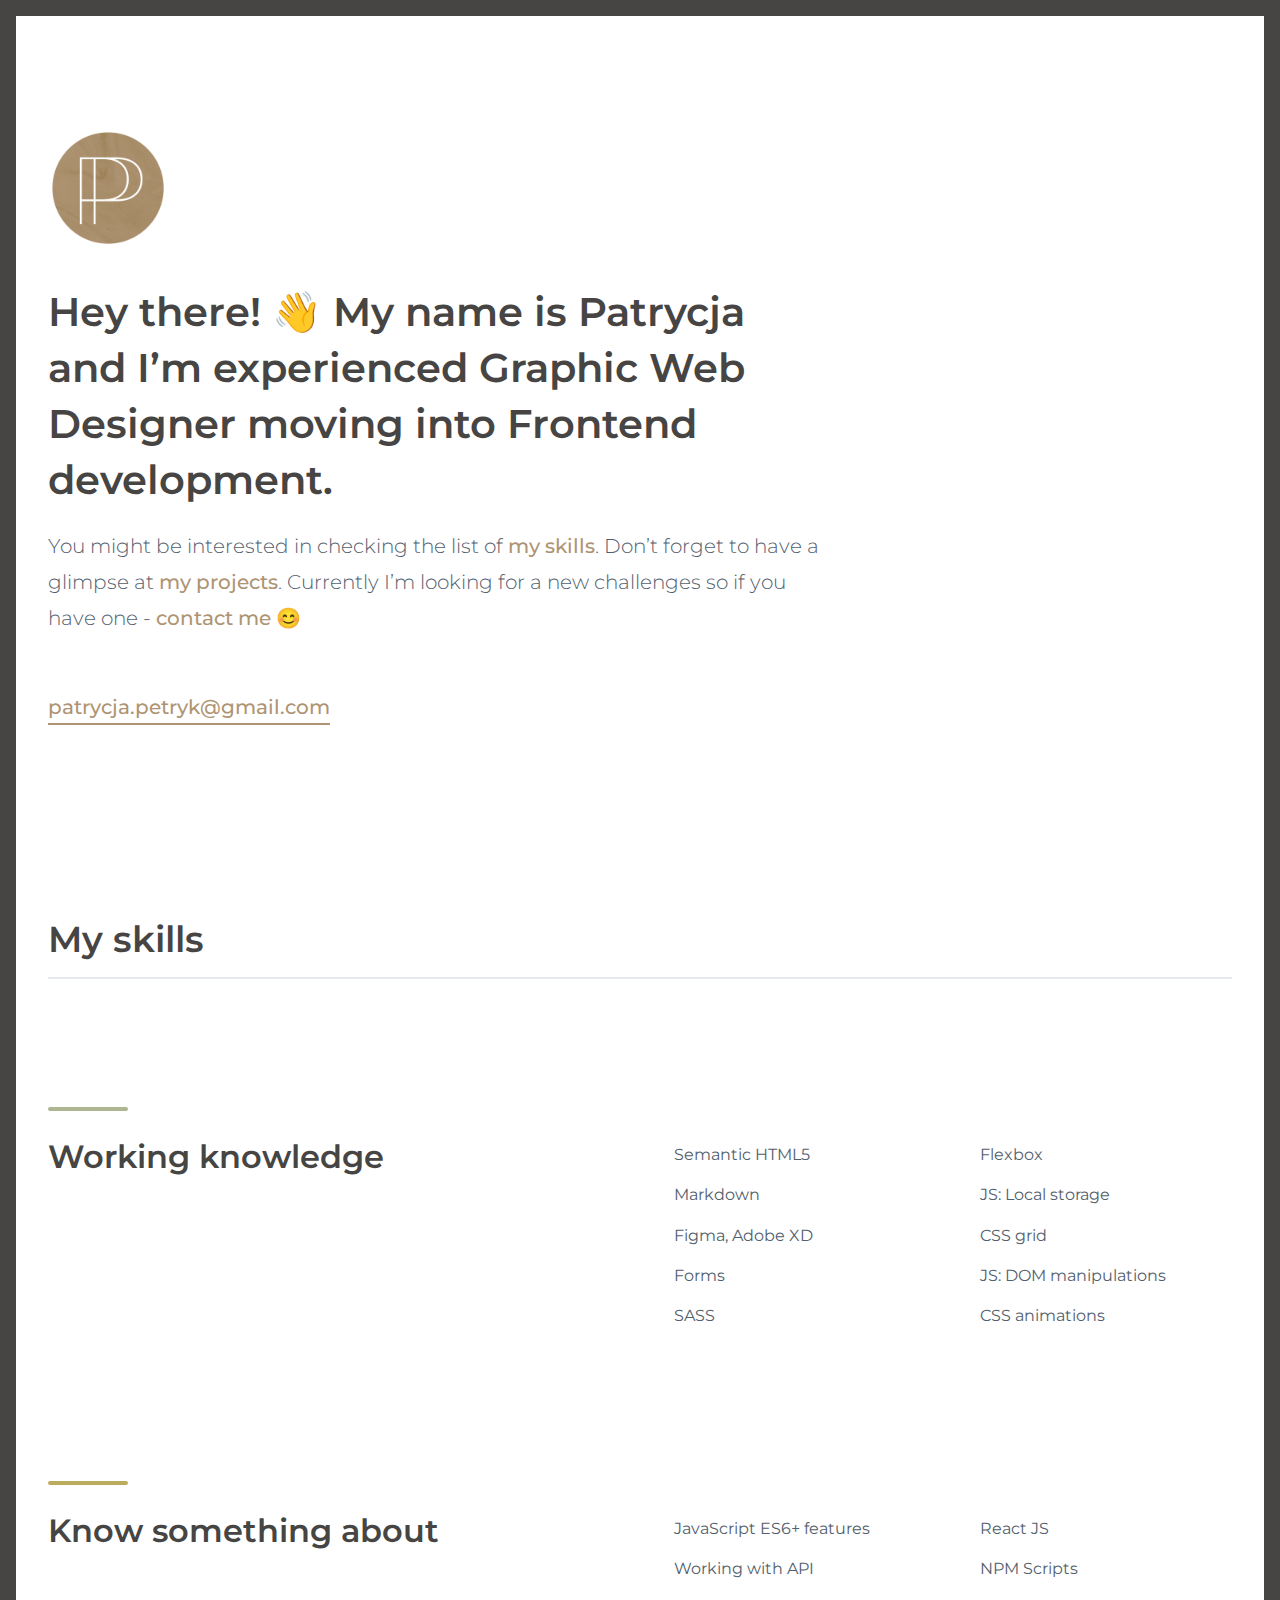
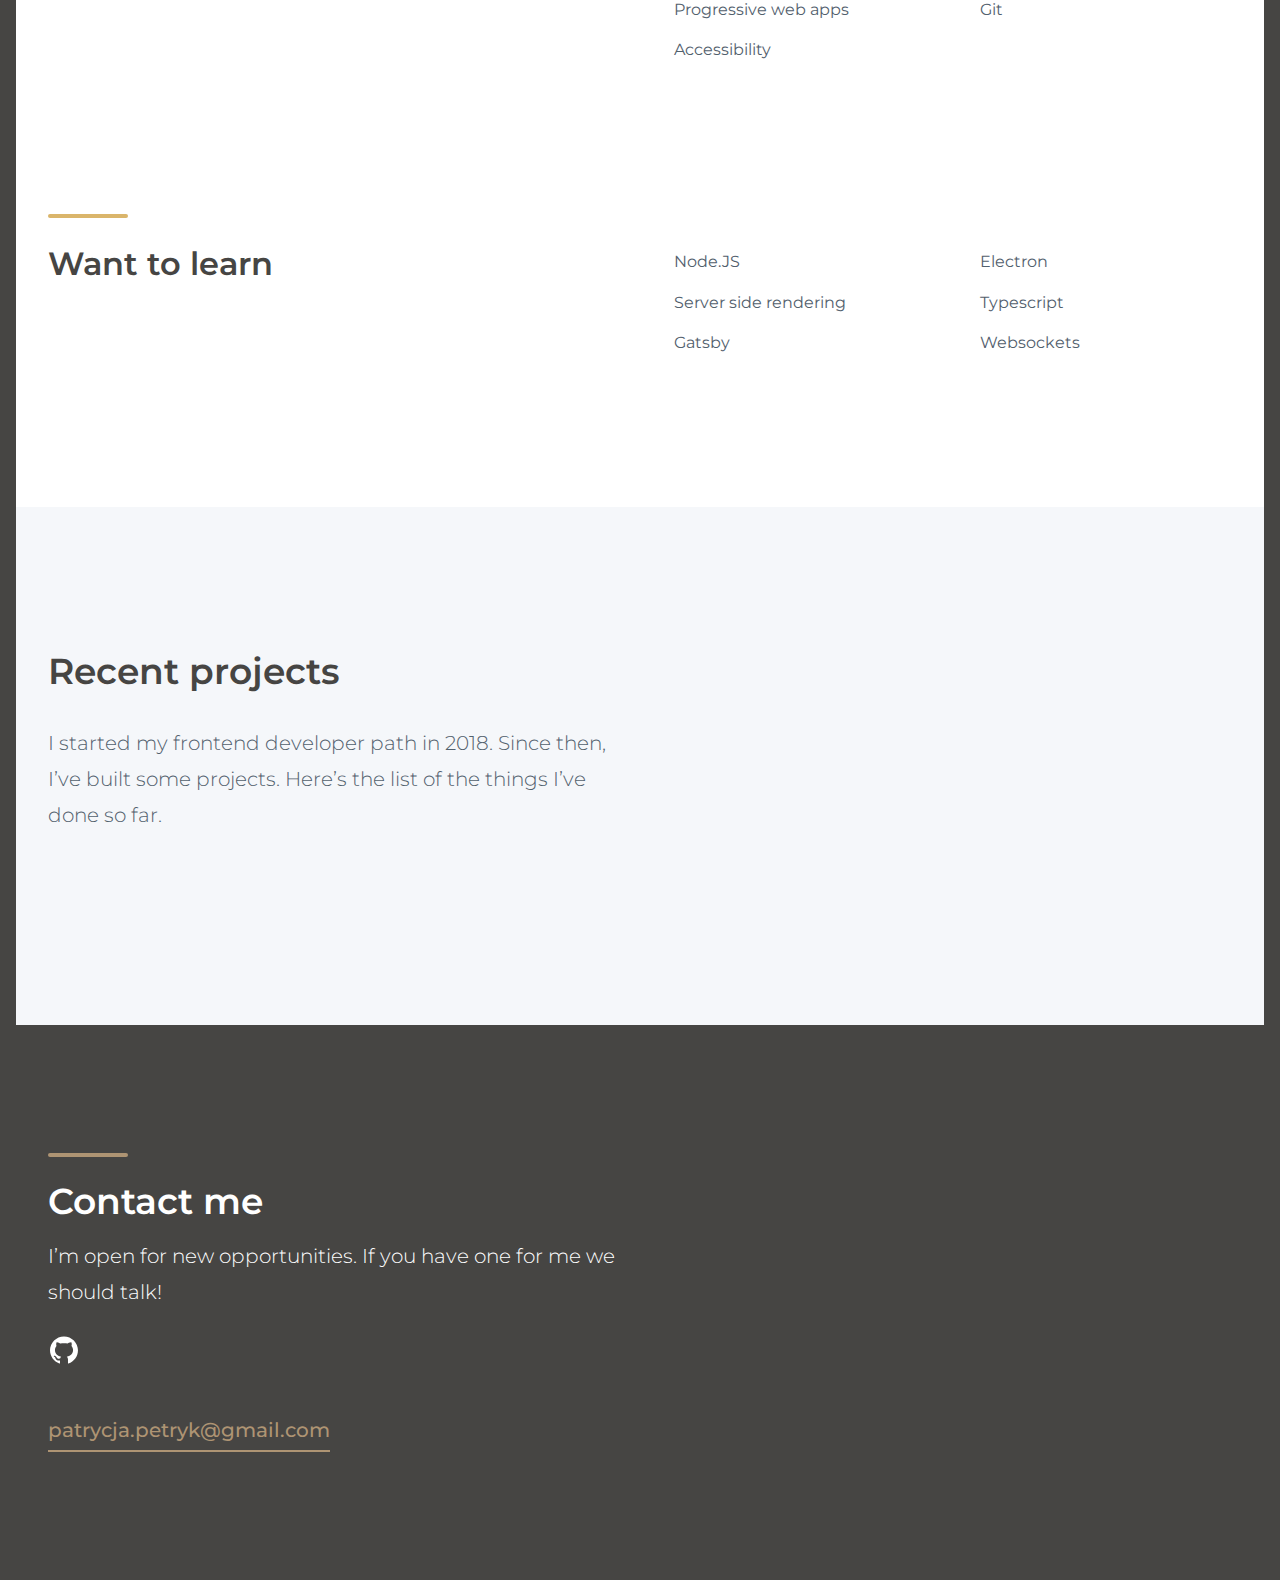
==== commit 5cc2f07c: "Updates" ====
--- a/index.html
+++ b/index.html
@@ -4,6 +4,11 @@
 		<meta charset="UTF-8" />
 		<meta name="viewport" content="width=device-width, initial-scale=1.0" />
 		<meta http-equiv="X-UA-Compatible" content="ie=edge" />
+		<link
+			rel="shortcut icon"
+			type="image/x-icon"
+			href="assets/img/favicon.ico"
+		/>
 		<title>Patrycja Github CV</title>
 		<link rel="stylesheet" href="css/main.css" />
 	</head>
@@ -103,16 +108,16 @@
 					</p>
 
 					<ul class="social">
-						<li class="social__item">
+						<!-- <li class="social__item">
 							<a class="social__link" href="#">
 								<img
 									class="social__icon"
 									src="assets/img/icon-fb.svg"
 									alt="facebook"
 							/></a>
-						</li>
+						</li> -->
 						<li class="social__item">
-							<a class="social__link" href="#">
+							<a class="social__link" href="https://github.com/patrycjapetryk">
 								<img
 									class="social__icon"
 									src="assets/img/icon-github.svg"
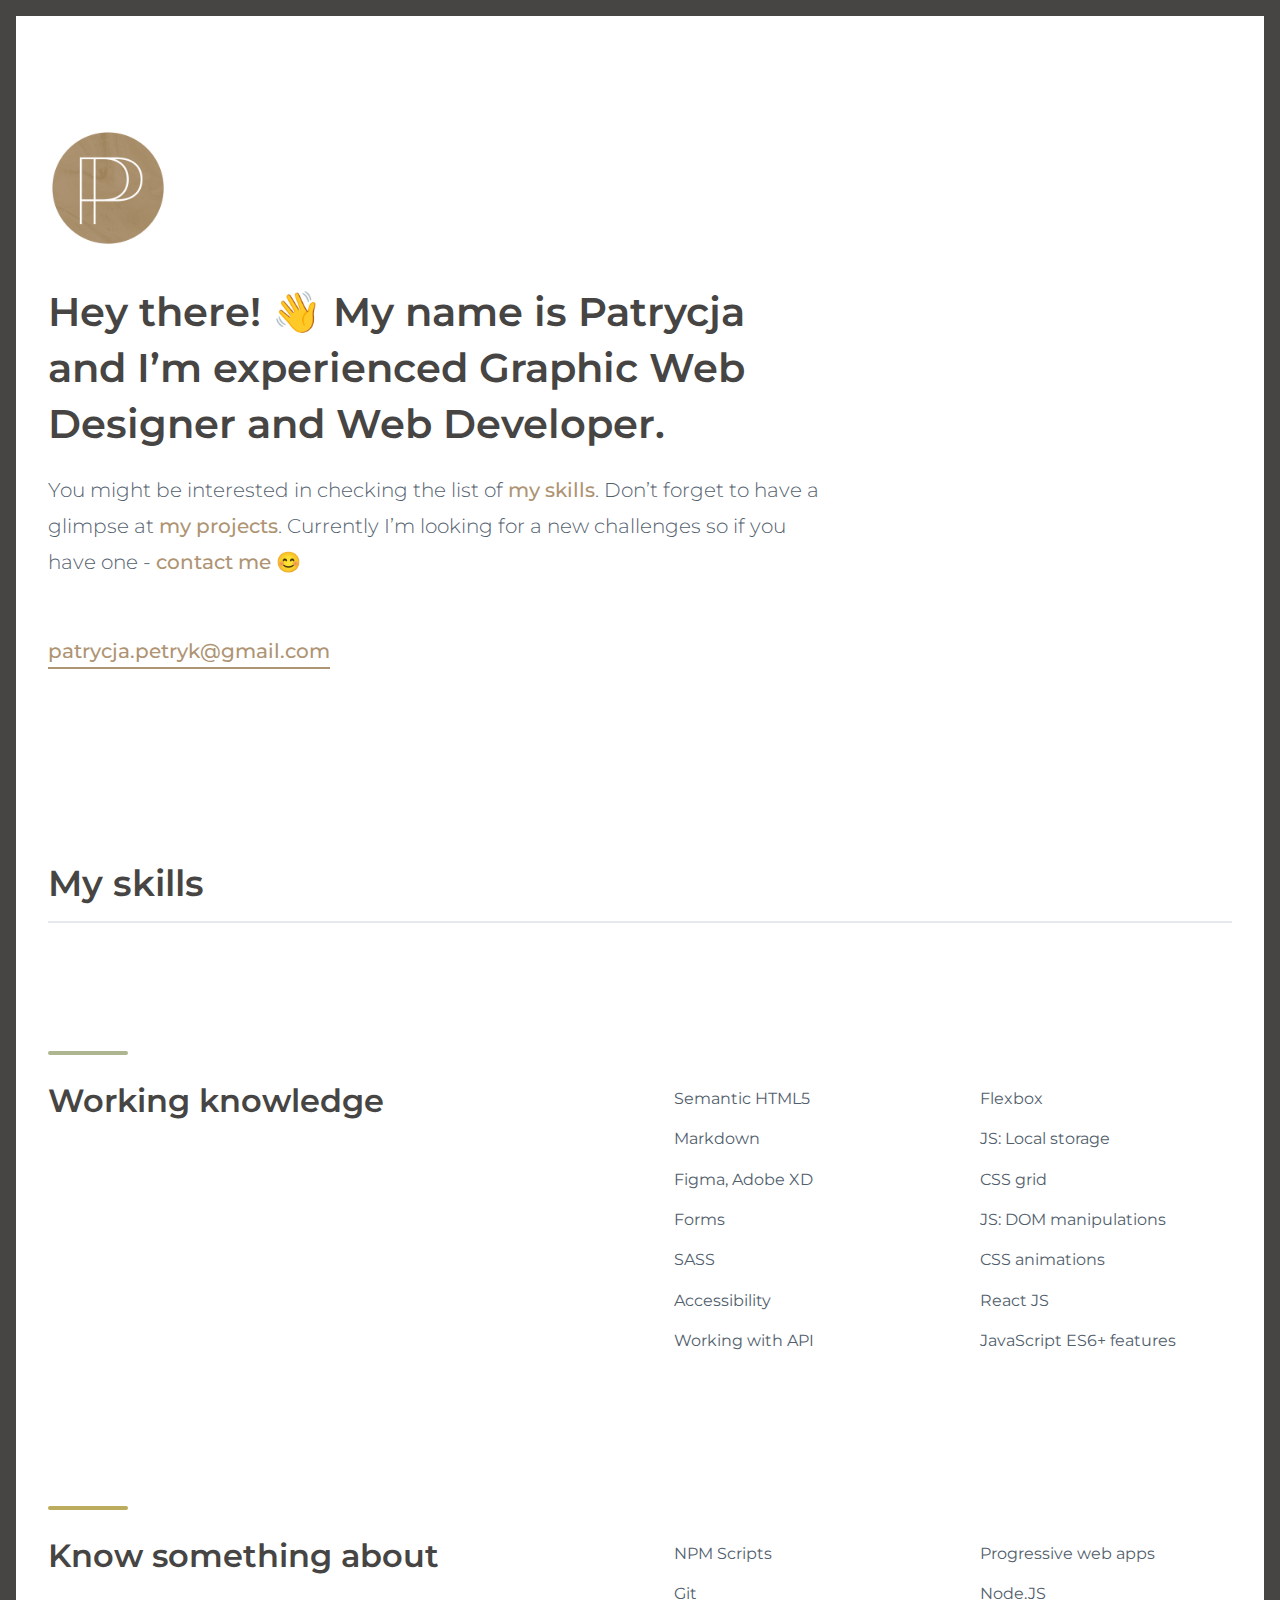
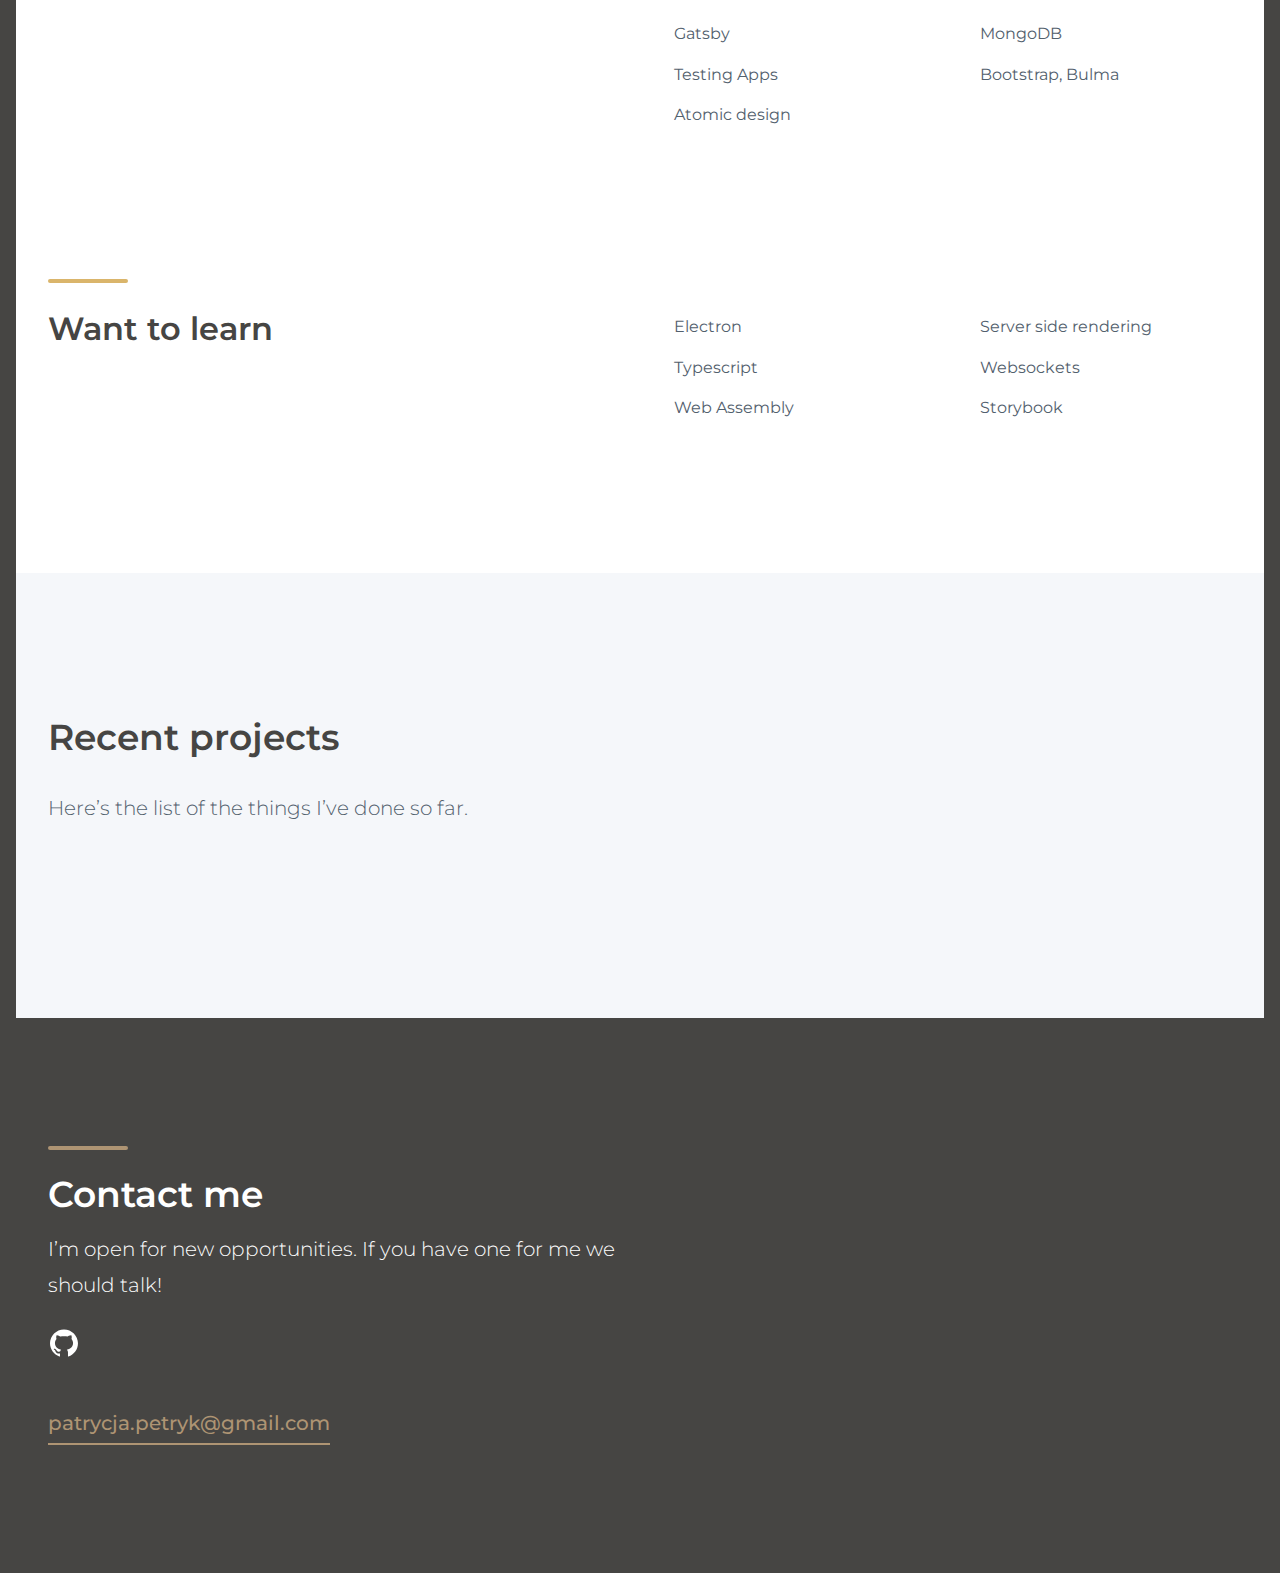
==== commit 91cc1053: "Updates" ====
--- a/index.html
+++ b/index.html
@@ -1,114 +1,111 @@
 <!DOCTYPE html>
 <html lang="en">
-	<head>
-		<meta charset="UTF-8" />
-		<meta name="viewport" content="width=device-width, initial-scale=1.0" />
-		<meta http-equiv="X-UA-Compatible" content="ie=edge" />
-		<link
-			rel="shortcut icon"
-			type="image/x-icon"
-			href="assets/img/favicon.ico"
-		/>
-		<title>Patrycja Github CV</title>
-		<link rel="stylesheet" href="css/main.css" />
-	</head>
+  <head>
+    <meta charset="UTF-8" />
+    <meta name="viewport" content="width=device-width, initial-scale=1.0" />
+    <meta http-equiv="X-UA-Compatible" content="ie=edge" />
+    <link rel="shortcut icon" type="image/x-icon" href="assets/img/favicon.ico" />
+    <title>Patrycja Github CV</title>
+    <link rel="stylesheet" href="css/main.css" />
+  </head>
 
-	<body>
-		<main>
-			<section class="hero">
-				<!-- <img src="assets/img/avatar.png" class="hero__image" alt="Patrycja" /> -->
-				<img src="assets/img/ppr.png" class="hero__image" alt="Patrycja" />
+  <body>
+    <main>
+      <section class="hero">
+        <!-- <img src="assets/img/avatar.png" class="hero__image" alt="Patrycja" /> -->
+        <img src="assets/img/ppr.png" class="hero__image" alt="Patrycja" />
 
-				<h1 class="hero__title">
-					Hey there! 👋 My name is Patrycja and I’m experienced Graphic Web
-					Designer moving into Frontend development.
-				</h1>
+        <h1 class="hero__title">
+          Hey there! 👋 My name is Patrycja and I’m experienced Graphic Web Designer and Web
+          Developer.
+        </h1>
 
-				<p class="hero__description">
-					You might be interested in checking the list of
-					<a class="hero__link" href="#my-skills">my skills</a>. Don’t forget to
-					have a glimpse at
-					<a class="hero__link" href="#my-projects">my projects</a>. Currently
-					I’m looking for a new challenges so if you have one -
-					<a class="hero__link" href="#contact">contact me</a> 😊
-				</p>
+        <p class="hero__description">
+          You might be interested in checking the list of
+          <a class="hero__link" href="#my-skills">my skills</a>. Don’t forget to have a glimpse at
+          <a class="hero__link" href="#my-projects">my projects</a>. Currently I’m looking for a new
+          challenges so if you have one - <a class="hero__link" href="#contact">contact me</a> 😊
+        </p>
 
-				<a class="hero__mail" href="mailto:patrycja.petryk@gmail.com"
-					>patrycja.petryk@gmail.com</a
-				>
-			</section>
+        <a class="hero__mail" href="mailto:patrycja.petryk@gmail.com">patrycja.petryk@gmail.com</a>
+      </section>
 
-			<section id="my-skills" class="skills">
-				<h2 class="skills__title">My skills</h2>
+      <section id="my-skills" class="skills">
+        <h2 class="skills__title">My skills</h2>
 
-				<section class="skills-list">
-					<h3 class="skills-list__title">Working knowledge</h3>
+        <section class="skills-list">
+          <h3 class="skills-list__title">Working knowledge</h3>
 
-					<ul class="skills-list__list">
-						<li class="skills-list__item">Semantic HTML5</li>
-						<li class="skills-list__item">Flexbox</li>
-						<li class="skills-list__item">Markdown</li>
-						<li class="skills-list__item">JS: Local storage</li>
-						<li class="skills-list__item">Figma, Adobe XD</li>
-						<li class="skills-list__item">CSS grid</li>
-						<li class="skills-list__item">Forms</li>
-						<li class="skills-list__item">JS: DOM manipulations</li>
-						<li class="skills-list__item">SASS</li>
-						<li class="skills-list__item">CSS animations</li>
-					</ul>
-				</section>
+          <ul class="skills-list__list">
+            <li class="skills-list__item">Semantic HTML5</li>
+            <li class="skills-list__item">Flexbox</li>
+            <li class="skills-list__item">Markdown</li>
+            <li class="skills-list__item">JS: Local storage</li>
+            <li class="skills-list__item">Figma, Adobe XD</li>
+            <li class="skills-list__item">CSS grid</li>
+            <li class="skills-list__item">Forms</li>
+            <li class="skills-list__item">JS: DOM manipulations</li>
+            <li class="skills-list__item">SASS</li>
+            <li class="skills-list__item">CSS animations</li>
+            <li class="skills-list__item">Accessibility</li>
+            <li class="skills-list__item">React JS</li>
+            <li class="skills-list__item">Working with API</li>
+            <li class="skills-list__item">JavaScript ES6+ features</li>
+          </ul>
+        </section>
 
-				<section class="skills-list skills-list--yellow">
-					<h3 class="skills-list__title">Know something about</h3>
+        <section class="skills-list skills-list--yellow">
+          <h3 class="skills-list__title">Know something about</h3>
 
-					<ul class="skills-list__list">
-						<li class="skills-list__item">JavaScript ES6+ features</li>
-						<li class="skills-list__item">React JS</li>
-						<li class="skills-list__item">Working with API</li>
-						<li class="skills-list__item">NPM Scripts</li>
-						<li class="skills-list__item">Progressive web apps</li>
-						<li class="skills-list__item">Git</li>
-						<li class="skills-list__item">Accessibility</li>
-					</ul>
-				</section>
+          <ul class="skills-list__list">
+            <li class="skills-list__item">NPM Scripts</li>
+            <li class="skills-list__item">Progressive web apps</li>
+            <li class="skills-list__item">Git</li>
+            <li class="skills-list__item">Node.JS</li>
+            <li class="skills-list__item">Gatsby</li>
+            <li class="skills-list__item">MongoDB</li>
+            <li class="skills-list__item">Testing Apps</li>
+            <li class="skills-list__item">Bootstrap, Bulma</li>
+            <li class="skills-list__item">Atomic design</li>
+          </ul>
+        </section>
 
-				<section class="skills-list skills-list--happy-yellow">
-					<h3 class="skills-list__title">Want to learn</h3>
+        <section class="skills-list skills-list--happy-yellow">
+          <h3 class="skills-list__title">Want to learn</h3>
 
-					<ul class="skills-list__list">
-						<li class="skills-list__item">Node.JS</li>
-						<li class="skills-list__item">Electron</li>
-						<li class="skills-list__item">Server side rendering</li>
-						<li class="skills-list__item">Typescript</li>
-						<li class="skills-list__item">Gatsby</li>
-						<li class="skills-list__item">Websockets</li>
-					</ul>
-				</section>
-			</section>
+          <ul class="skills-list__list">
+            <li class="skills-list__item">Electron</li>
+            <li class="skills-list__item">Server side rendering</li>
+            <li class="skills-list__item">Typescript</li>
+            <li class="skills-list__item">Websockets</li>
+            <li class="skills-list__item">Web Assembly</li>
+            <li class="skills-list__item">Storybook</li>
+          </ul>
+        </section>
+      </section>
 
-			<section id="my-projects" class="projects">
-				<h2 class="projects__title">Recent projects</h2>
+      <section id="my-projects" class="projects">
+        <h2 class="projects__title">Recent projects</h2>
 
-				<div class="container">
-					<p class="projects__description">
-						I started my frontend developer path in 2018. Since then, I’ve built
-						some projects. Here’s the list of the things I’ve done so far.
-					</p>
-					<ul class="projects-list projects-list--js"></ul>
-				</div>
-			</section>
+        <div class="container">
+          <p class="projects__description">
+            <!-- I started my frontend developer path in 2018. Since then, I’ve built some projects. -->
+            Here’s the list of the things I’ve done so far.
+          </p>
+          <ul class="projects-list projects-list--js"></ul>
+        </div>
+      </section>
 
-			<footer class="contact" id="contact">
-				<h2 class="contact__title">Contact me</h2>
+      <footer class="contact" id="contact">
+        <h2 class="contact__title">Contact me</h2>
 
-				<div class="container">
-					<p class="contact__description">
-						I’m open for new opportunities. If you have one for me we should
-						talk!
-					</p>
+        <div class="container">
+          <p class="contact__description">
+            I’m open for new opportunities. If you have one for me we should talk!
+          </p>
 
-					<ul class="social">
-						<!-- <li class="social__item">
+          <ul class="social">
+            <!-- <li class="social__item">
 							<a class="social__link" href="#">
 								<img
 									class="social__icon"
@@ -116,23 +113,20 @@
 									alt="facebook"
 							/></a>
 						</li> -->
-						<li class="social__item">
-							<a class="social__link" href="https://github.com/patrycjapetryk">
-								<img
-									class="social__icon"
-									src="assets/img/icon-github.svg"
-									alt="github"
-							/></a>
-						</li>
-					</ul>
+            <li class="social__item">
+              <a class="social__link" href="https://github.com/patrycjapetryk">
+                <img class="social__icon" src="assets/img/icon-github.svg" alt="github"
+              /></a>
+            </li>
+          </ul>
 
-					<a class="contact__mail" href="mailto:patrycja.petryk@gmail.com"
-						>patrycja.petryk@gmail.com</a
-					>
-				</div>
-			</footer>
-		</main>
+          <a class="contact__mail" href="mailto:patrycja.petryk@gmail.com"
+            >patrycja.petryk@gmail.com</a
+          >
+        </div>
+      </footer>
+    </main>
 
-		<script src="js/main.js"></script>
-	</body>
+    <script src="js/main.js"></script>
+  </body>
 </html>
